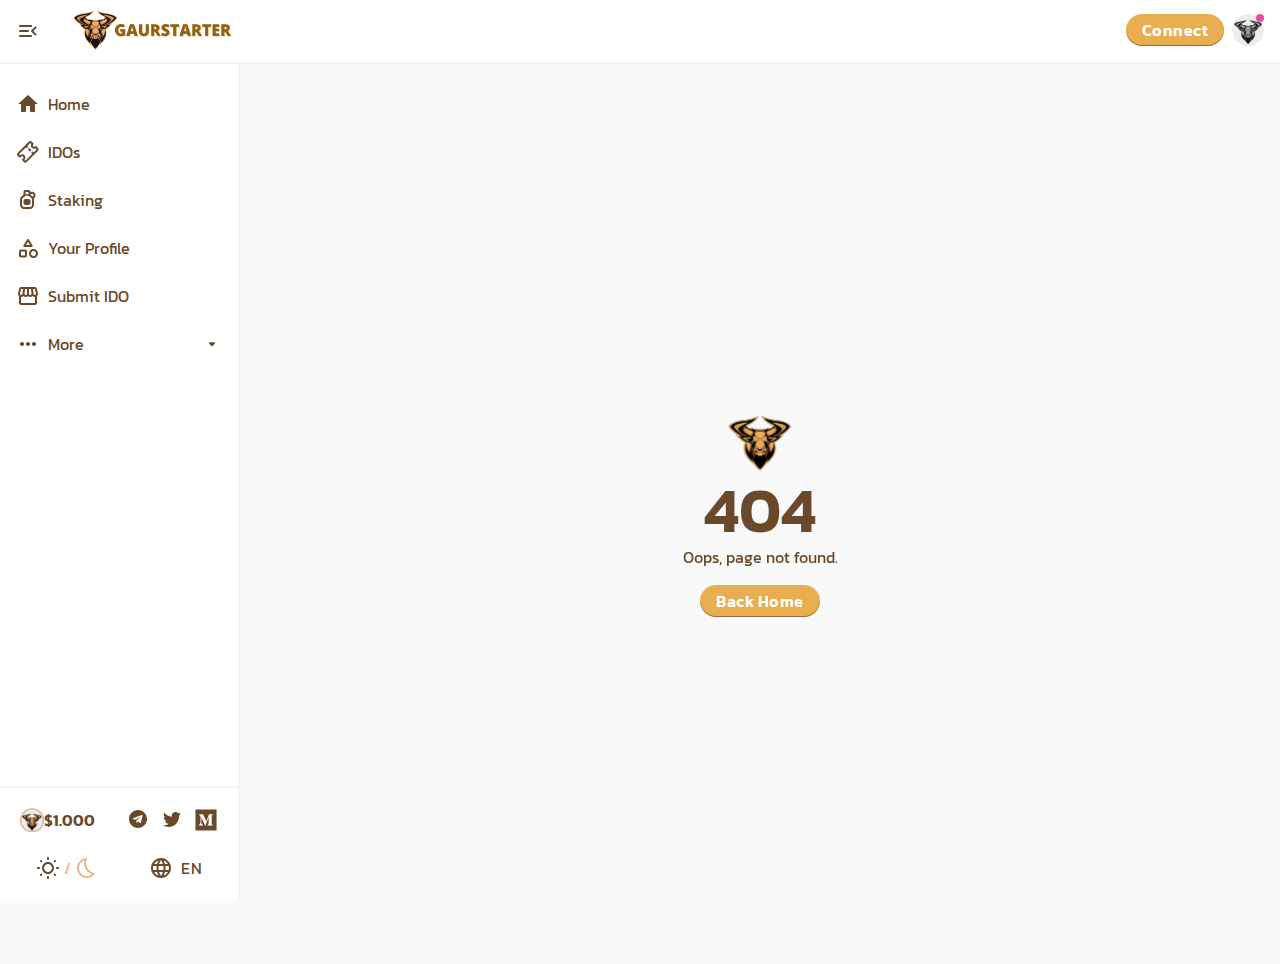
==== index.html @ 008f87c4 "publish" ====
<!doctype html><html lang="en"><head><meta charset="utf-8"/><link rel="preconnect" href="https://bsc-dataseed1.ninicoin.io"/><link rel="preconnect" href="https://bsc-dataseed1.defibit.io"/><link rel="preconnect" href="https://bsc-dataseed.binance.org"/><link rel="preconnect" href="https://fonts.gstatic.com"/><link href="https://fonts.googleapis.com/css2?family=Kanit:wght@400;600&display=swap" rel="stylesheet"/><link rel="shortcut icon" href="/favicon.ico"/><link rel="apple-touch-icon" href="/logo.png"/><link rel="manifest" href="/manifest.json"/><title>GaurStarter</title><meta name="description" content=""/><meta name="viewport" content="width=device-width,initial-scale=1,maximum-scale=5,minimum-scale=1"/><meta name="theme-color" content="#000000"/><meta name="twitter:image" content="https://starter.gaurtoken.finance/images/gaurtoken/gaurstarter.png"/><meta name="twitter:description" content="The most popular IDO platform on BSC!"/><meta name="twitter:card" content="summary_large_image"/><meta name="twitter:title" content="🐂 GaurStarter - A next evolution DeFi IDO on Binance Smart Chain (BSC)"/><script>!function(e,t,a,n,g){e[n]=e[n]||[],e[n].push({"gtm.start":(new Date).getTime(),event:"gtm.js"});var m=t.getElementsByTagName(a)[0],r=t.createElement(a);r.async=!0,r.src="https://www.googletagmanager.com/gtm.js?id=GTM-TLF66T4",m.parentNode.insertBefore(r,m)}(window,document,"script","dataLayer")</script></head><body><noscript><iframe src="https://www.googletagmanager.com/ns.html?id=GTM-TLF66T4" height="0" width="0" style="display:none;visibility:hidden"></iframe></noscript><noscript>You need to enable JavaScript to run this app.</noscript><div id="root"></div><div id="portal-root"></div><script>!function(e){function t(t){for(var n,o,f=t[0],u=t[1],d=t[2],i=0,s=[];i<f.length;i++)o=f[i],Object.prototype.hasOwnProperty.call(a,o)&&a[o]&&s.push(a[o][0]),a[o]=0;for(n in u)Object.prototype.hasOwnProperty.call(u,n)&&(e[n]=u[n]);for(l&&l(t);s.length;)s.shift()();return c.push.apply(c,d||[]),r()}function r(){for(var e,t=0;t<c.length;t++){for(var r=c[t],n=!0,o=1;o<r.length;o++){var u=r[o];0!==a[u]&&(n=!1)}n&&(c.splice(t--,1),e=f(f.s=r[0]))}return e}var n={},o={2:0},a={2:0},c=[];function f(t){if(n[t])return n[t].exports;var r=n[t]={i:t,l:!1,exports:{}};return e[t].call(r.exports,r,r.exports,f),r.l=!0,r.exports}f.e=function(e){var t=[];o[e]?t.push(o[e]):0!==o[e]&&{5:1}[e]&&t.push(o[e]=new Promise((function(t,r){for(var n="static/css/"+({}[e]||e)+"."+{0:"31d6cfe0",4:"31d6cfe0",5:"77f8eec4",6:"31d6cfe0",7:"31d6cfe0",8:"31d6cfe0",9:"31d6cfe0",10:"31d6cfe0",11:"31d6cfe0",12:"31d6cfe0",13:"31d6cfe0",14:"31d6cfe0",15:"31d6cfe0",16:"31d6cfe0",17:"31d6cfe0",18:"31d6cfe0",19:"31d6cfe0",20:"31d6cfe0",21:"31d6cfe0"}[e]+".chunk.css",a=f.p+n,c=document.getElementsByTagName("link"),u=0;u<c.length;u++){var d=(l=c[u]).getAttribute("data-href")||l.getAttribute("href");if("stylesheet"===l.rel&&(d===n||d===a))return t()}var i=document.getElementsByTagName("style");for(u=0;u<i.length;u++){var l;if((d=(l=i[u]).getAttribute("data-href"))===n||d===a)return t()}var s=document.createElement("link");s.rel="stylesheet",s.type="text/css",s.onload=t,s.onerror=function(t){var n=t&&t.target&&t.target.src||a,c=new Error("Loading CSS chunk "+e+" failed.\n("+n+")");c.code="CSS_CHUNK_LOAD_FAILED",c.request=n,delete o[e],s.parentNode.removeChild(s),r(c)},s.href=a,document.getElementsByTagName("head")[0].appendChild(s)})).then((function(){o[e]=0})));var r=a[e];if(0!==r)if(r)t.push(r[2]);else{var n=new Promise((function(t,n){r=a[e]=[t,n]}));t.push(r[2]=n);var c,u=document.createElement("script");u.charset="utf-8",u.timeout=120,f.nc&&u.setAttribute("nonce",f.nc),u.src=function(e){return f.p+"static/js/"+({}[e]||e)+"."+{0:"95136fe0",4:"5a8e0f07",5:"93c2941b",6:"0a3afcbd",7:"10cfaf5f",8:"bb3db00f",9:"129a0656",10:"cd454747",11:"d64a9e0f",12:"3092ddc2",13:"76daa128",14:"b516af44",15:"2cdbd44c",16:"d423644c",17:"58a32efc",18:"a6a4186b",19:"ad1c69ba",20:"54bf6e9e",21:"7ee9e99d"}[e]+".chunk.js"}(e);var d=new Error;c=function(t){u.onerror=u.onload=null,clearTimeout(i);var r=a[e];if(0!==r){if(r){var n=t&&("load"===t.type?"missing":t.type),o=t&&t.target&&t.target.src;d.message="Loading chunk "+e+" failed.\n("+n+": "+o+")",d.name="ChunkLoadError",d.type=n,d.request=o,r[1](d)}a[e]=void 0}};var i=setTimeout((function(){c({type:"timeout",target:u})}),12e4);u.onerror=u.onload=c,document.head.appendChild(u)}return Promise.all(t)},f.m=e,f.c=n,f.d=function(e,t,r){f.o(e,t)||Object.defineProperty(e,t,{enumerable:!0,get:r})},f.r=function(e){"undefined"!=typeof Symbol&&Symbol.toStringTag&&Object.defineProperty(e,Symbol.toStringTag,{value:"Module"}),Object.defineProperty(e,"__esModule",{value:!0})},f.t=function(e,t){if(1&t&&(e=f(e)),8&t)return e;if(4&t&&"object"==typeof e&&e&&e.__esModule)return e;var r=Object.create(null);if(f.r(r),Object.defineProperty(r,"default",{enumerable:!0,value:e}),2&t&&"string"!=typeof e)for(var n in e)f.d(r,n,function(t){return e[t]}.bind(null,n));return r},f.n=function(e){var t=e&&e.__esModule?function(){return e.default}:function(){return e};return f.d(t,"a",t),t},f.o=function(e,t){return Object.prototype.hasOwnProperty.call(e,t)},f.p="/",f.oe=function(e){throw console.error(e),e};var u=this["webpackJsonppancake-frontend"]=this["webpackJsonppancake-frontend"]||[],d=u.push.bind(u);u.push=t,u=u.slice();for(var i=0;i<u.length;i++)t(u[i]);var l=d;r()}([])</script><script src="/static/js/3.73b0b28e.chunk.js"></script><script src="/static/js/main.2a264d5b.chunk.js"></script></body></html>
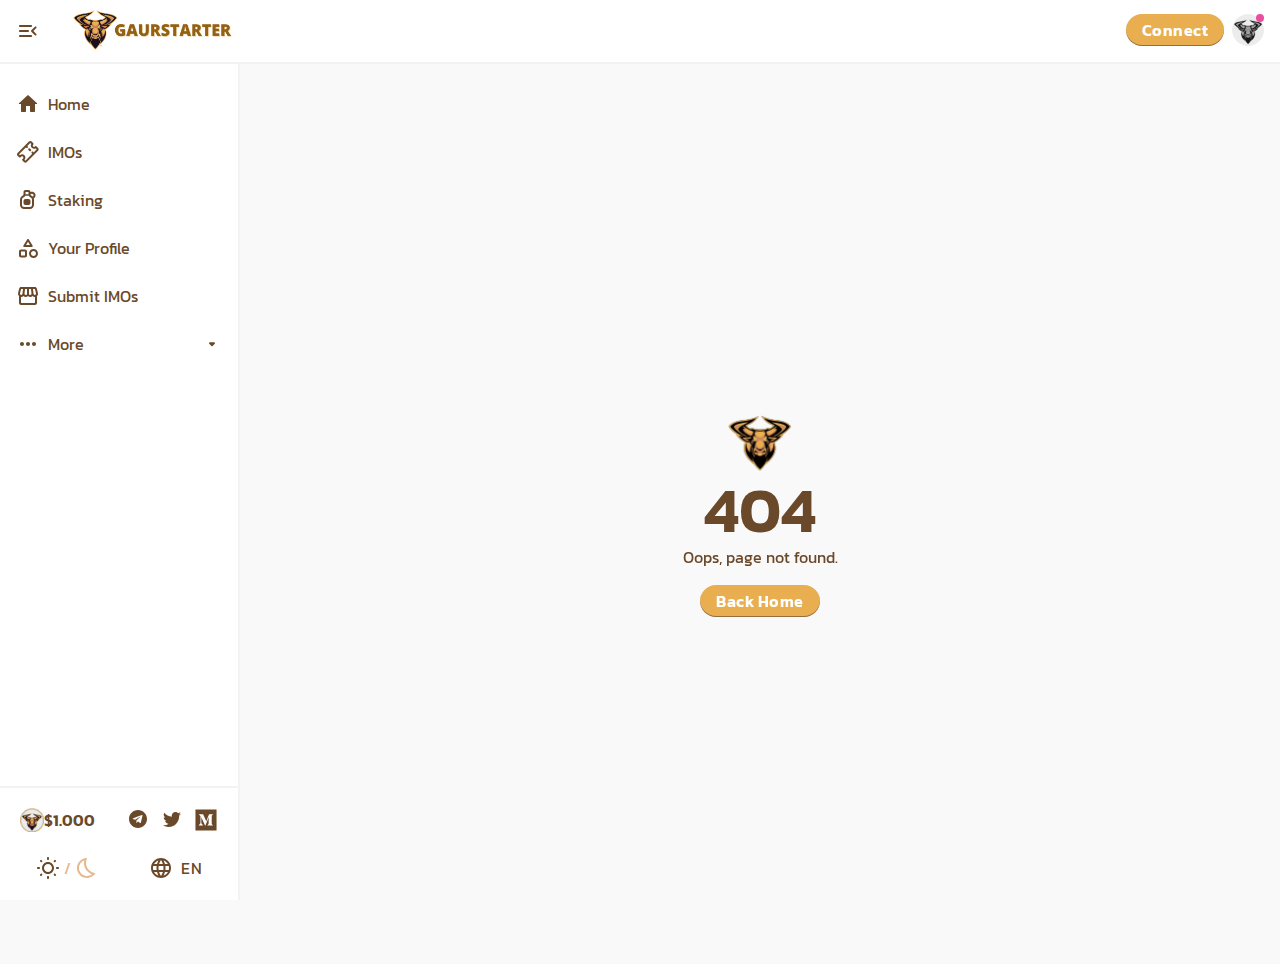
==== commit 778be311: "up" ====
--- a/index.html
+++ b/index.html
@@ -1 +1 @@
-<!doctype html><html lang="en"><head><meta charset="utf-8"/><link rel="preconnect" href="https://bsc-dataseed1.ninicoin.io"/><link rel="preconnect" href="https://bsc-dataseed1.defibit.io"/><link rel="preconnect" href="https://bsc-dataseed.binance.org"/><link rel="preconnect" href="https://fonts.gstatic.com"/><link href="https://fonts.googleapis.com/css2?family=Kanit:wght@400;600&display=swap" rel="stylesheet"/><link rel="shortcut icon" href="/favicon.ico"/><link rel="apple-touch-icon" href="/logo.png"/><link rel="manifest" href="/manifest.json"/><title>GaurStarter</title><meta name="description" content=""/><meta name="viewport" content="width=device-width,initial-scale=1,maximum-scale=5,minimum-scale=1"/><meta name="theme-color" content="#000000"/><meta name="twitter:image" content="https://starter.gaurtoken.finance/images/gaurtoken/gaurstarter.png"/><meta name="twitter:description" content="The most popular IDO platform on BSC!"/><meta name="twitter:card" content="summary_large_image"/><meta name="twitter:title" content="🐂 GaurStarter - A next evolution DeFi IDO on Binance Smart Chain (BSC)"/><script>!function(e,t,a,n,g){e[n]=e[n]||[],e[n].push({"gtm.start":(new Date).getTime(),event:"gtm.js"});var m=t.getElementsByTagName(a)[0],r=t.createElement(a);r.async=!0,r.src="https://www.googletagmanager.com/gtm.js?id=GTM-TLF66T4",m.parentNode.insertBefore(r,m)}(window,document,"script","dataLayer")</script></head><body><noscript><iframe src="https://www.googletagmanager.com/ns.html?id=GTM-TLF66T4" height="0" width="0" style="display:none;visibility:hidden"></iframe></noscript><noscript>You need to enable JavaScript to run this app.</noscript><div id="root"></div><div id="portal-root"></div><script>!function(e){function t(t){for(var n,o,f=t[0],u=t[1],d=t[2],i=0,s=[];i<f.length;i++)o=f[i],Object.prototype.hasOwnProperty.call(a,o)&&a[o]&&s.push(a[o][0]),a[o]=0;for(n in u)Object.prototype.hasOwnProperty.call(u,n)&&(e[n]=u[n]);for(l&&l(t);s.length;)s.shift()();return c.push.apply(c,d||[]),r()}function r(){for(var e,t=0;t<c.length;t++){for(var r=c[t],n=!0,o=1;o<r.length;o++){var u=r[o];0!==a[u]&&(n=!1)}n&&(c.splice(t--,1),e=f(f.s=r[0]))}return e}var n={},o={2:0},a={2:0},c=[];function f(t){if(n[t])return n[t].exports;var r=n[t]={i:t,l:!1,exports:{}};return e[t].call(r.exports,r,r.exports,f),r.l=!0,r.exports}f.e=function(e){var t=[];o[e]?t.push(o[e]):0!==o[e]&&{5:1}[e]&&t.push(o[e]=new Promise((function(t,r){for(var n="static/css/"+({}[e]||e)+"."+{0:"31d6cfe0",4:"31d6cfe0",5:"77f8eec4",6:"31d6cfe0",7:"31d6cfe0",8:"31d6cfe0",9:"31d6cfe0",10:"31d6cfe0",11:"31d6cfe0",12:"31d6cfe0",13:"31d6cfe0",14:"31d6cfe0",15:"31d6cfe0",16:"31d6cfe0",17:"31d6cfe0",18:"31d6cfe0",19:"31d6cfe0",20:"31d6cfe0",21:"31d6cfe0"}[e]+".chunk.css",a=f.p+n,c=document.getElementsByTagName("link"),u=0;u<c.length;u++){var d=(l=c[u]).getAttribute("data-href")||l.getAttribute("href");if("stylesheet"===l.rel&&(d===n||d===a))return t()}var i=document.getElementsByTagName("style");for(u=0;u<i.length;u++){var l;if((d=(l=i[u]).getAttribute("data-href"))===n||d===a)return t()}var s=document.createElement("link");s.rel="stylesheet",s.type="text/css",s.onload=t,s.onerror=function(t){var n=t&&t.target&&t.target.src||a,c=new Error("Loading CSS chunk "+e+" failed.\n("+n+")");c.code="CSS_CHUNK_LOAD_FAILED",c.request=n,delete o[e],s.parentNode.removeChild(s),r(c)},s.href=a,document.getElementsByTagName("head")[0].appendChild(s)})).then((function(){o[e]=0})));var r=a[e];if(0!==r)if(r)t.push(r[2]);else{var n=new Promise((function(t,n){r=a[e]=[t,n]}));t.push(r[2]=n);var c,u=document.createElement("script");u.charset="utf-8",u.timeout=120,f.nc&&u.setAttribute("nonce",f.nc),u.src=function(e){return f.p+"static/js/"+({}[e]||e)+"."+{0:"95136fe0",4:"5a8e0f07",5:"93c2941b",6:"0a3afcbd",7:"10cfaf5f",8:"bb3db00f",9:"129a0656",10:"cd454747",11:"d64a9e0f",12:"3092ddc2",13:"76daa128",14:"b516af44",15:"2cdbd44c",16:"d423644c",17:"58a32efc",18:"a6a4186b",19:"ad1c69ba",20:"54bf6e9e",21:"7ee9e99d"}[e]+".chunk.js"}(e);var d=new Error;c=function(t){u.onerror=u.onload=null,clearTimeout(i);var r=a[e];if(0!==r){if(r){var n=t&&("load"===t.type?"missing":t.type),o=t&&t.target&&t.target.src;d.message="Loading chunk "+e+" failed.\n("+n+": "+o+")",d.name="ChunkLoadError",d.type=n,d.request=o,r[1](d)}a[e]=void 0}};var i=setTimeout((function(){c({type:"timeout",target:u})}),12e4);u.onerror=u.onload=c,document.head.appendChild(u)}return Promise.all(t)},f.m=e,f.c=n,f.d=function(e,t,r){f.o(e,t)||Object.defineProperty(e,t,{enumerable:!0,get:r})},f.r=function(e){"undefined"!=typeof Symbol&&Symbol.toStringTag&&Object.defineProperty(e,Symbol.toStringTag,{value:"Module"}),Object.defineProperty(e,"__esModule",{value:!0})},f.t=function(e,t){if(1&t&&(e=f(e)),8&t)return e;if(4&t&&"object"==typeof e&&e&&e.__esModule)return e;var r=Object.create(null);if(f.r(r),Object.defineProperty(r,"default",{enumerable:!0,value:e}),2&t&&"string"!=typeof e)for(var n in e)f.d(r,n,function(t){return e[t]}.bind(null,n));return r},f.n=function(e){var t=e&&e.__esModule?function(){return e.default}:function(){return e};return f.d(t,"a",t),t},f.o=function(e,t){return Object.prototype.hasOwnProperty.call(e,t)},f.p="/",f.oe=function(e){throw console.error(e),e};var u=this["webpackJsonppancake-frontend"]=this["webpackJsonppancake-frontend"]||[],d=u.push.bind(u);u.push=t,u=u.slice();for(var i=0;i<u.length;i++)t(u[i]);var l=d;r()}([])</script><script src="/static/js/3.73b0b28e.chunk.js"></script><script src="/static/js/main.2a264d5b.chunk.js"></script></body></html>+<!doctype html><html lang="en"><head><meta charset="utf-8"/><link rel="preconnect" href="https://bsc-dataseed1.ninicoin.io"/><link rel="preconnect" href="https://bsc-dataseed1.defibit.io"/><link rel="preconnect" href="https://bsc-dataseed.binance.org"/><link rel="preconnect" href="https://fonts.gstatic.com"/><link href="https://fonts.googleapis.com/css2?family=Kanit:wght@400;600&display=swap" rel="stylesheet"/><link rel="shortcut icon" href="/favicon.ico"/><link rel="apple-touch-icon" href="/logo.png"/><link rel="manifest" href="/manifest.json"/><title>GaurStarter</title><meta name="description" content=""/><meta name="viewport" content="width=device-width,initial-scale=1,maximum-scale=5,minimum-scale=1"/><meta name="theme-color" content="#000000"/><meta name="twitter:image" content="https://starter.gaurtoken.finance/images/gaurtoken/gaurstarter.png"/><meta name="twitter:description" content="The most popular IDO platform on BSC!"/><meta name="twitter:card" content="summary_large_image"/><meta name="twitter:title" content="🐂 GaurStarter - A next evolution DeFi IDO on Binance Smart Chain (BSC)"/><script>!function(e,t,a,n,g){e[n]=e[n]||[],e[n].push({"gtm.start":(new Date).getTime(),event:"gtm.js"});var m=t.getElementsByTagName(a)[0],r=t.createElement(a);r.async=!0,r.src="https://www.googletagmanager.com/gtm.js?id=GTM-TLF66T4",m.parentNode.insertBefore(r,m)}(window,document,"script","dataLayer")</script></head><body><noscript><iframe src="https://www.googletagmanager.com/ns.html?id=GTM-TLF66T4" height="0" width="0" style="display:none;visibility:hidden"></iframe></noscript><noscript>You need to enable JavaScript to run this app.</noscript><div id="root"></div><div id="portal-root"></div><script>!function(e){function t(t){for(var n,o,f=t[0],u=t[1],d=t[2],i=0,s=[];i<f.length;i++)o=f[i],Object.prototype.hasOwnProperty.call(a,o)&&a[o]&&s.push(a[o][0]),a[o]=0;for(n in u)Object.prototype.hasOwnProperty.call(u,n)&&(e[n]=u[n]);for(l&&l(t);s.length;)s.shift()();return c.push.apply(c,d||[]),r()}function r(){for(var e,t=0;t<c.length;t++){for(var r=c[t],n=!0,o=1;o<r.length;o++){var u=r[o];0!==a[u]&&(n=!1)}n&&(c.splice(t--,1),e=f(f.s=r[0]))}return e}var n={},o={2:0},a={2:0},c=[];function f(t){if(n[t])return n[t].exports;var r=n[t]={i:t,l:!1,exports:{}};return e[t].call(r.exports,r,r.exports,f),r.l=!0,r.exports}f.e=function(e){var t=[];o[e]?t.push(o[e]):0!==o[e]&&{5:1}[e]&&t.push(o[e]=new Promise((function(t,r){for(var n="static/css/"+({}[e]||e)+"."+{0:"31d6cfe0",4:"31d6cfe0",5:"77f8eec4",6:"31d6cfe0",7:"31d6cfe0",8:"31d6cfe0",9:"31d6cfe0",10:"31d6cfe0",11:"31d6cfe0",12:"31d6cfe0",13:"31d6cfe0",14:"31d6cfe0",15:"31d6cfe0",16:"31d6cfe0",17:"31d6cfe0",18:"31d6cfe0",19:"31d6cfe0",20:"31d6cfe0",21:"31d6cfe0"}[e]+".chunk.css",a=f.p+n,c=document.getElementsByTagName("link"),u=0;u<c.length;u++){var d=(l=c[u]).getAttribute("data-href")||l.getAttribute("href");if("stylesheet"===l.rel&&(d===n||d===a))return t()}var i=document.getElementsByTagName("style");for(u=0;u<i.length;u++){var l;if((d=(l=i[u]).getAttribute("data-href"))===n||d===a)return t()}var s=document.createElement("link");s.rel="stylesheet",s.type="text/css",s.onload=t,s.onerror=function(t){var n=t&&t.target&&t.target.src||a,c=new Error("Loading CSS chunk "+e+" failed.\n("+n+")");c.code="CSS_CHUNK_LOAD_FAILED",c.request=n,delete o[e],s.parentNode.removeChild(s),r(c)},s.href=a,document.getElementsByTagName("head")[0].appendChild(s)})).then((function(){o[e]=0})));var r=a[e];if(0!==r)if(r)t.push(r[2]);else{var n=new Promise((function(t,n){r=a[e]=[t,n]}));t.push(r[2]=n);var c,u=document.createElement("script");u.charset="utf-8",u.timeout=120,f.nc&&u.setAttribute("nonce",f.nc),u.src=function(e){return f.p+"static/js/"+({}[e]||e)+"."+{0:"95136fe0",4:"5a8e0f07",5:"93c2941b",6:"0a3afcbd",7:"10cfaf5f",8:"bb3db00f",9:"129a0656",10:"cd454747",11:"d64a9e0f",12:"3092ddc2",13:"76daa128",14:"3c4199bd",15:"2cdbd44c",16:"d423644c",17:"e780dea0",18:"a6a4186b",19:"ad1c69ba",20:"54bf6e9e",21:"7ee9e99d"}[e]+".chunk.js"}(e);var d=new Error;c=function(t){u.onerror=u.onload=null,clearTimeout(i);var r=a[e];if(0!==r){if(r){var n=t&&("load"===t.type?"missing":t.type),o=t&&t.target&&t.target.src;d.message="Loading chunk "+e+" failed.\n("+n+": "+o+")",d.name="ChunkLoadError",d.type=n,d.request=o,r[1](d)}a[e]=void 0}};var i=setTimeout((function(){c({type:"timeout",target:u})}),12e4);u.onerror=u.onload=c,document.head.appendChild(u)}return Promise.all(t)},f.m=e,f.c=n,f.d=function(e,t,r){f.o(e,t)||Object.defineProperty(e,t,{enumerable:!0,get:r})},f.r=function(e){"undefined"!=typeof Symbol&&Symbol.toStringTag&&Object.defineProperty(e,Symbol.toStringTag,{value:"Module"}),Object.defineProperty(e,"__esModule",{value:!0})},f.t=function(e,t){if(1&t&&(e=f(e)),8&t)return e;if(4&t&&"object"==typeof e&&e&&e.__esModule)return e;var r=Object.create(null);if(f.r(r),Object.defineProperty(r,"default",{enumerable:!0,value:e}),2&t&&"string"!=typeof e)for(var n in e)f.d(r,n,function(t){return e[t]}.bind(null,n));return r},f.n=function(e){var t=e&&e.__esModule?function(){return e.default}:function(){return e};return f.d(t,"a",t),t},f.o=function(e,t){return Object.prototype.hasOwnProperty.call(e,t)},f.p="/",f.oe=function(e){throw console.error(e),e};var u=this["webpackJsonppancake-frontend"]=this["webpackJsonppancake-frontend"]||[],d=u.push.bind(u);u.push=t,u=u.slice();for(var i=0;i<u.length;i++)t(u[i]);var l=d;r()}([])</script><script src="/static/js/3.73b0b28e.chunk.js"></script><script src="/static/js/main.cb203c67.chunk.js"></script></body></html>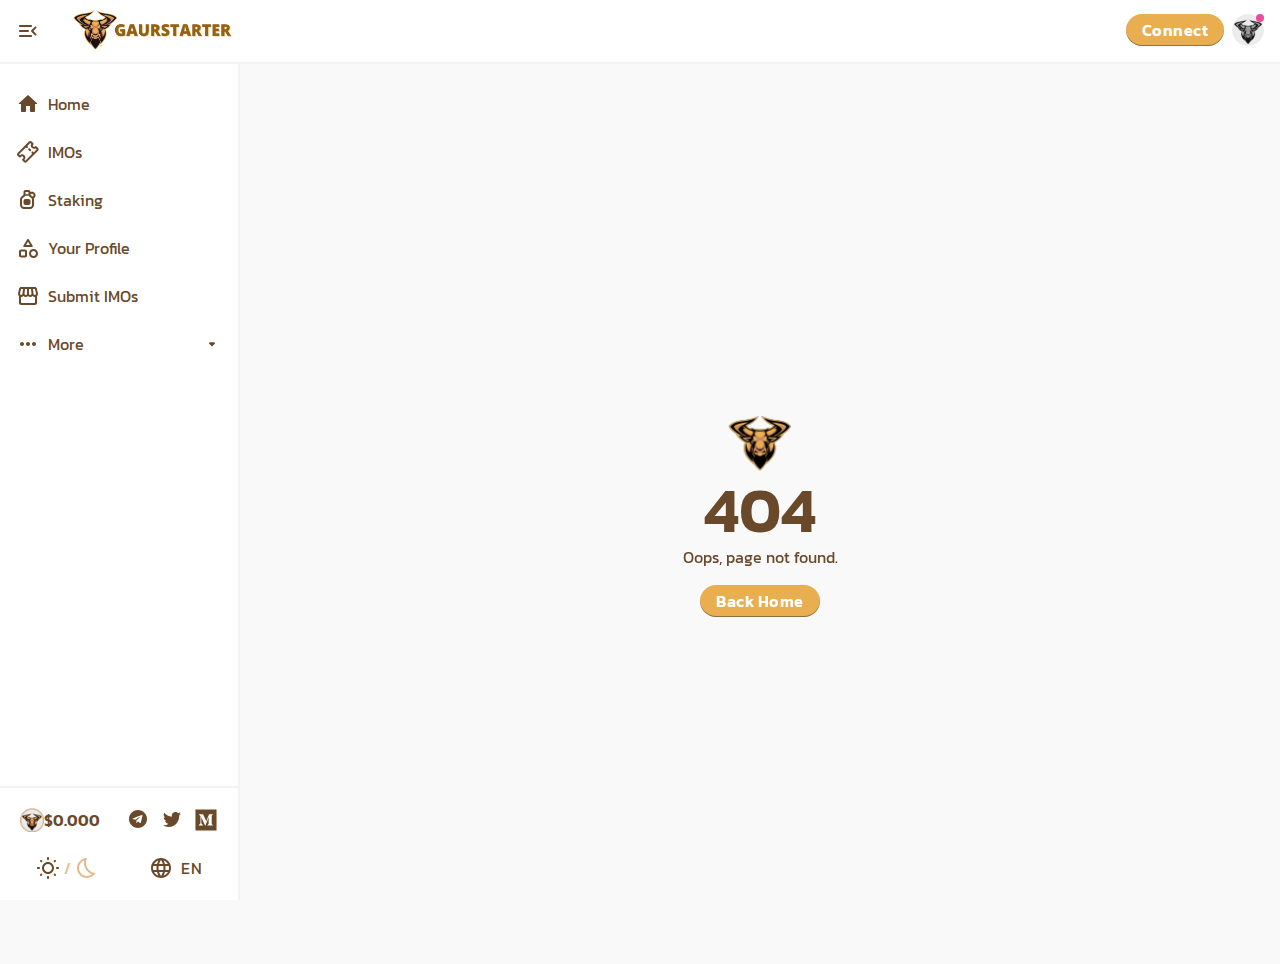
==== commit b6b94132: "Update" ====
--- a/index.html
+++ b/index.html
@@ -1 +1 @@
-<!doctype html><html lang="en"><head><meta charset="utf-8"/><link rel="preconnect" href="https://bsc-dataseed1.ninicoin.io"/><link rel="preconnect" href="https://bsc-dataseed1.defibit.io"/><link rel="preconnect" href="https://bsc-dataseed.binance.org"/><link rel="preconnect" href="https://fonts.gstatic.com"/><link href="https://fonts.googleapis.com/css2?family=Kanit:wght@400;600&display=swap" rel="stylesheet"/><link rel="shortcut icon" href="/favicon.ico"/><link rel="apple-touch-icon" href="/logo.png"/><link rel="manifest" href="/manifest.json"/><title>GaurStarter</title><meta name="description" content=""/><meta name="viewport" content="width=device-width,initial-scale=1,maximum-scale=5,minimum-scale=1"/><meta name="theme-color" content="#000000"/><meta name="twitter:image" content="https://starter.gaurtoken.finance/images/gaurtoken/gaurstarter.png"/><meta name="twitter:description" content="The most popular IDO platform on BSC!"/><meta name="twitter:card" content="summary_large_image"/><meta name="twitter:title" content="🐂 GaurStarter - A next evolution DeFi IDO on Binance Smart Chain (BSC)"/><script>!function(e,t,a,n,g){e[n]=e[n]||[],e[n].push({"gtm.start":(new Date).getTime(),event:"gtm.js"});var m=t.getElementsByTagName(a)[0],r=t.createElement(a);r.async=!0,r.src="https://www.googletagmanager.com/gtm.js?id=GTM-TLF66T4",m.parentNode.insertBefore(r,m)}(window,document,"script","dataLayer")</script></head><body><noscript><iframe src="https://www.googletagmanager.com/ns.html?id=GTM-TLF66T4" height="0" width="0" style="display:none;visibility:hidden"></iframe></noscript><noscript>You need to enable JavaScript to run this app.</noscript><div id="root"></div><div id="portal-root"></div><script>!function(e){function t(t){for(var n,o,f=t[0],u=t[1],d=t[2],i=0,s=[];i<f.length;i++)o=f[i],Object.prototype.hasOwnProperty.call(a,o)&&a[o]&&s.push(a[o][0]),a[o]=0;for(n in u)Object.prototype.hasOwnProperty.call(u,n)&&(e[n]=u[n]);for(l&&l(t);s.length;)s.shift()();return c.push.apply(c,d||[]),r()}function r(){for(var e,t=0;t<c.length;t++){for(var r=c[t],n=!0,o=1;o<r.length;o++){var u=r[o];0!==a[u]&&(n=!1)}n&&(c.splice(t--,1),e=f(f.s=r[0]))}return e}var n={},o={2:0},a={2:0},c=[];function f(t){if(n[t])return n[t].exports;var r=n[t]={i:t,l:!1,exports:{}};return e[t].call(r.exports,r,r.exports,f),r.l=!0,r.exports}f.e=function(e){var t=[];o[e]?t.push(o[e]):0!==o[e]&&{5:1}[e]&&t.push(o[e]=new Promise((function(t,r){for(var n="static/css/"+({}[e]||e)+"."+{0:"31d6cfe0",4:"31d6cfe0",5:"77f8eec4",6:"31d6cfe0",7:"31d6cfe0",8:"31d6cfe0",9:"31d6cfe0",10:"31d6cfe0",11:"31d6cfe0",12:"31d6cfe0",13:"31d6cfe0",14:"31d6cfe0",15:"31d6cfe0",16:"31d6cfe0",17:"31d6cfe0",18:"31d6cfe0",19:"31d6cfe0",20:"31d6cfe0",21:"31d6cfe0"}[e]+".chunk.css",a=f.p+n,c=document.getElementsByTagName("link"),u=0;u<c.length;u++){var d=(l=c[u]).getAttribute("data-href")||l.getAttribute("href");if("stylesheet"===l.rel&&(d===n||d===a))return t()}var i=document.getElementsByTagName("style");for(u=0;u<i.length;u++){var l;if((d=(l=i[u]).getAttribute("data-href"))===n||d===a)return t()}var s=document.createElement("link");s.rel="stylesheet",s.type="text/css",s.onload=t,s.onerror=function(t){var n=t&&t.target&&t.target.src||a,c=new Error("Loading CSS chunk "+e+" failed.\n("+n+")");c.code="CSS_CHUNK_LOAD_FAILED",c.request=n,delete o[e],s.parentNode.removeChild(s),r(c)},s.href=a,document.getElementsByTagName("head")[0].appendChild(s)})).then((function(){o[e]=0})));var r=a[e];if(0!==r)if(r)t.push(r[2]);else{var n=new Promise((function(t,n){r=a[e]=[t,n]}));t.push(r[2]=n);var c,u=document.createElement("script");u.charset="utf-8",u.timeout=120,f.nc&&u.setAttribute("nonce",f.nc),u.src=function(e){return f.p+"static/js/"+({}[e]||e)+"."+{0:"95136fe0",4:"5a8e0f07",5:"93c2941b",6:"0a3afcbd",7:"10cfaf5f",8:"bb3db00f",9:"129a0656",10:"cd454747",11:"d64a9e0f",12:"3092ddc2",13:"76daa128",14:"3c4199bd",15:"2cdbd44c",16:"d423644c",17:"e780dea0",18:"a6a4186b",19:"ad1c69ba",20:"54bf6e9e",21:"7ee9e99d"}[e]+".chunk.js"}(e);var d=new Error;c=function(t){u.onerror=u.onload=null,clearTimeout(i);var r=a[e];if(0!==r){if(r){var n=t&&("load"===t.type?"missing":t.type),o=t&&t.target&&t.target.src;d.message="Loading chunk "+e+" failed.\n("+n+": "+o+")",d.name="ChunkLoadError",d.type=n,d.request=o,r[1](d)}a[e]=void 0}};var i=setTimeout((function(){c({type:"timeout",target:u})}),12e4);u.onerror=u.onload=c,document.head.appendChild(u)}return Promise.all(t)},f.m=e,f.c=n,f.d=function(e,t,r){f.o(e,t)||Object.defineProperty(e,t,{enumerable:!0,get:r})},f.r=function(e){"undefined"!=typeof Symbol&&Symbol.toStringTag&&Object.defineProperty(e,Symbol.toStringTag,{value:"Module"}),Object.defineProperty(e,"__esModule",{value:!0})},f.t=function(e,t){if(1&t&&(e=f(e)),8&t)return e;if(4&t&&"object"==typeof e&&e&&e.__esModule)return e;var r=Object.create(null);if(f.r(r),Object.defineProperty(r,"default",{enumerable:!0,value:e}),2&t&&"string"!=typeof e)for(var n in e)f.d(r,n,function(t){return e[t]}.bind(null,n));return r},f.n=function(e){var t=e&&e.__esModule?function(){return e.default}:function(){return e};return f.d(t,"a",t),t},f.o=function(e,t){return Object.prototype.hasOwnProperty.call(e,t)},f.p="/",f.oe=function(e){throw console.error(e),e};var u=this["webpackJsonppancake-frontend"]=this["webpackJsonppancake-frontend"]||[],d=u.push.bind(u);u.push=t,u=u.slice();for(var i=0;i<u.length;i++)t(u[i]);var l=d;r()}([])</script><script src="/static/js/3.73b0b28e.chunk.js"></script><script src="/static/js/main.cb203c67.chunk.js"></script></body></html>+<!doctype html><html lang="en"><head><meta charset="utf-8"/><link rel="preconnect" href="https://bsc-dataseed1.ninicoin.io"/><link rel="preconnect" href="https://bsc-dataseed1.defibit.io"/><link rel="preconnect" href="https://bsc-dataseed.binance.org"/><link rel="preconnect" href="https://fonts.gstatic.com"/><link href="https://fonts.googleapis.com/css2?family=Kanit:wght@400;600&display=swap" rel="stylesheet"/><link rel="shortcut icon" href="/favicon.ico"/><link rel="apple-touch-icon" href="/logo.png"/><link rel="manifest" href="/manifest.json"/><title>GaurStarter</title><meta name="description" content=""/><meta name="viewport" content="width=device-width,initial-scale=1,maximum-scale=5,minimum-scale=1"/><meta name="theme-color" content="#000000"/><meta name="twitter:image" content="https://starter.gaurtoken.finance/images/gaurtoken/gaurstarter.png"/><meta name="twitter:description" content="The most popular IDO platform on BSC!"/><meta name="twitter:card" content="summary_large_image"/><meta name="twitter:title" content="🐂 GaurStarter - A next evolution DeFi IDO on Binance Smart Chain (BSC)"/><script>!function(e,t,a,n,g){e[n]=e[n]||[],e[n].push({"gtm.start":(new Date).getTime(),event:"gtm.js"});var m=t.getElementsByTagName(a)[0],r=t.createElement(a);r.async=!0,r.src="https://www.googletagmanager.com/gtm.js?id=GTM-TLF66T4",m.parentNode.insertBefore(r,m)}(window,document,"script","dataLayer")</script></head><body><noscript><iframe src="https://www.googletagmanager.com/ns.html?id=GTM-TLF66T4" height="0" width="0" style="display:none;visibility:hidden"></iframe></noscript><noscript>You need to enable JavaScript to run this app.</noscript><div id="root"></div><div id="portal-root"></div><script>!function(e){function t(t){for(var n,o,f=t[0],u=t[1],i=t[2],d=0,s=[];d<f.length;d++)o=f[d],Object.prototype.hasOwnProperty.call(a,o)&&a[o]&&s.push(a[o][0]),a[o]=0;for(n in u)Object.prototype.hasOwnProperty.call(u,n)&&(e[n]=u[n]);for(l&&l(t);s.length;)s.shift()();return c.push.apply(c,i||[]),r()}function r(){for(var e,t=0;t<c.length;t++){for(var r=c[t],n=!0,o=1;o<r.length;o++){var u=r[o];0!==a[u]&&(n=!1)}n&&(c.splice(t--,1),e=f(f.s=r[0]))}return e}var n={},o={2:0},a={2:0},c=[];function f(t){if(n[t])return n[t].exports;var r=n[t]={i:t,l:!1,exports:{}};return e[t].call(r.exports,r,r.exports,f),r.l=!0,r.exports}f.e=function(e){var t=[];o[e]?t.push(o[e]):0!==o[e]&&{5:1}[e]&&t.push(o[e]=new Promise((function(t,r){for(var n="static/css/"+({}[e]||e)+"."+{0:"31d6cfe0",4:"31d6cfe0",5:"4efdb308",6:"31d6cfe0",7:"31d6cfe0",8:"31d6cfe0",9:"31d6cfe0",10:"31d6cfe0",11:"31d6cfe0",12:"31d6cfe0",13:"31d6cfe0",14:"31d6cfe0",15:"31d6cfe0",16:"31d6cfe0",17:"31d6cfe0",18:"31d6cfe0",19:"31d6cfe0",20:"31d6cfe0",21:"31d6cfe0"}[e]+".chunk.css",a=f.p+n,c=document.getElementsByTagName("link"),u=0;u<c.length;u++){var i=(l=c[u]).getAttribute("data-href")||l.getAttribute("href");if("stylesheet"===l.rel&&(i===n||i===a))return t()}var d=document.getElementsByTagName("style");for(u=0;u<d.length;u++){var l;if((i=(l=d[u]).getAttribute("data-href"))===n||i===a)return t()}var s=document.createElement("link");s.rel="stylesheet",s.type="text/css",s.onload=t,s.onerror=function(t){var n=t&&t.target&&t.target.src||a,c=new Error("Loading CSS chunk "+e+" failed.\n("+n+")");c.code="CSS_CHUNK_LOAD_FAILED",c.request=n,delete o[e],s.parentNode.removeChild(s),r(c)},s.href=a,document.getElementsByTagName("head")[0].appendChild(s)})).then((function(){o[e]=0})));var r=a[e];if(0!==r)if(r)t.push(r[2]);else{var n=new Promise((function(t,n){r=a[e]=[t,n]}));t.push(r[2]=n);var c,u=document.createElement("script");u.charset="utf-8",u.timeout=120,f.nc&&u.setAttribute("nonce",f.nc),u.src=function(e){return f.p+"static/js/"+({}[e]||e)+"."+{0:"b752ce34",4:"d8b384e7",5:"08f3f7dc",6:"2d8f3715",7:"c0800ce4",8:"429ca22f",9:"df8f8a4e",10:"f5350e6c",11:"5fa477f7",12:"33c8f74b",13:"253e01d4",14:"430b46a9",15:"323c23f5",16:"b47ea175",17:"468a4a8a",18:"b0b00fbd",19:"7e9e29f4",20:"2f21647c",21:"aff4927e"}[e]+".chunk.js"}(e);var i=new Error;c=function(t){u.onerror=u.onload=null,clearTimeout(d);var r=a[e];if(0!==r){if(r){var n=t&&("load"===t.type?"missing":t.type),o=t&&t.target&&t.target.src;i.message="Loading chunk "+e+" failed.\n("+n+": "+o+")",i.name="ChunkLoadError",i.type=n,i.request=o,r[1](i)}a[e]=void 0}};var d=setTimeout((function(){c({type:"timeout",target:u})}),12e4);u.onerror=u.onload=c,document.head.appendChild(u)}return Promise.all(t)},f.m=e,f.c=n,f.d=function(e,t,r){f.o(e,t)||Object.defineProperty(e,t,{enumerable:!0,get:r})},f.r=function(e){"undefined"!=typeof Symbol&&Symbol.toStringTag&&Object.defineProperty(e,Symbol.toStringTag,{value:"Module"}),Object.defineProperty(e,"__esModule",{value:!0})},f.t=function(e,t){if(1&t&&(e=f(e)),8&t)return e;if(4&t&&"object"==typeof e&&e&&e.__esModule)return e;var r=Object.create(null);if(f.r(r),Object.defineProperty(r,"default",{enumerable:!0,value:e}),2&t&&"string"!=typeof e)for(var n in e)f.d(r,n,function(t){return e[t]}.bind(null,n));return r},f.n=function(e){var t=e&&e.__esModule?function(){return e.default}:function(){return e};return f.d(t,"a",t),t},f.o=function(e,t){return Object.prototype.hasOwnProperty.call(e,t)},f.p="/",f.oe=function(e){throw console.error(e),e};var u=this["webpackJsonppancake-frontend"]=this["webpackJsonppancake-frontend"]||[],i=u.push.bind(u);u.push=t,u=u.slice();for(var d=0;d<u.length;d++)t(u[d]);var l=i;r()}([])</script><script src="/static/js/3.fe669452.chunk.js"></script><script src="/static/js/main.2e899dd6.chunk.js"></script></body></html>